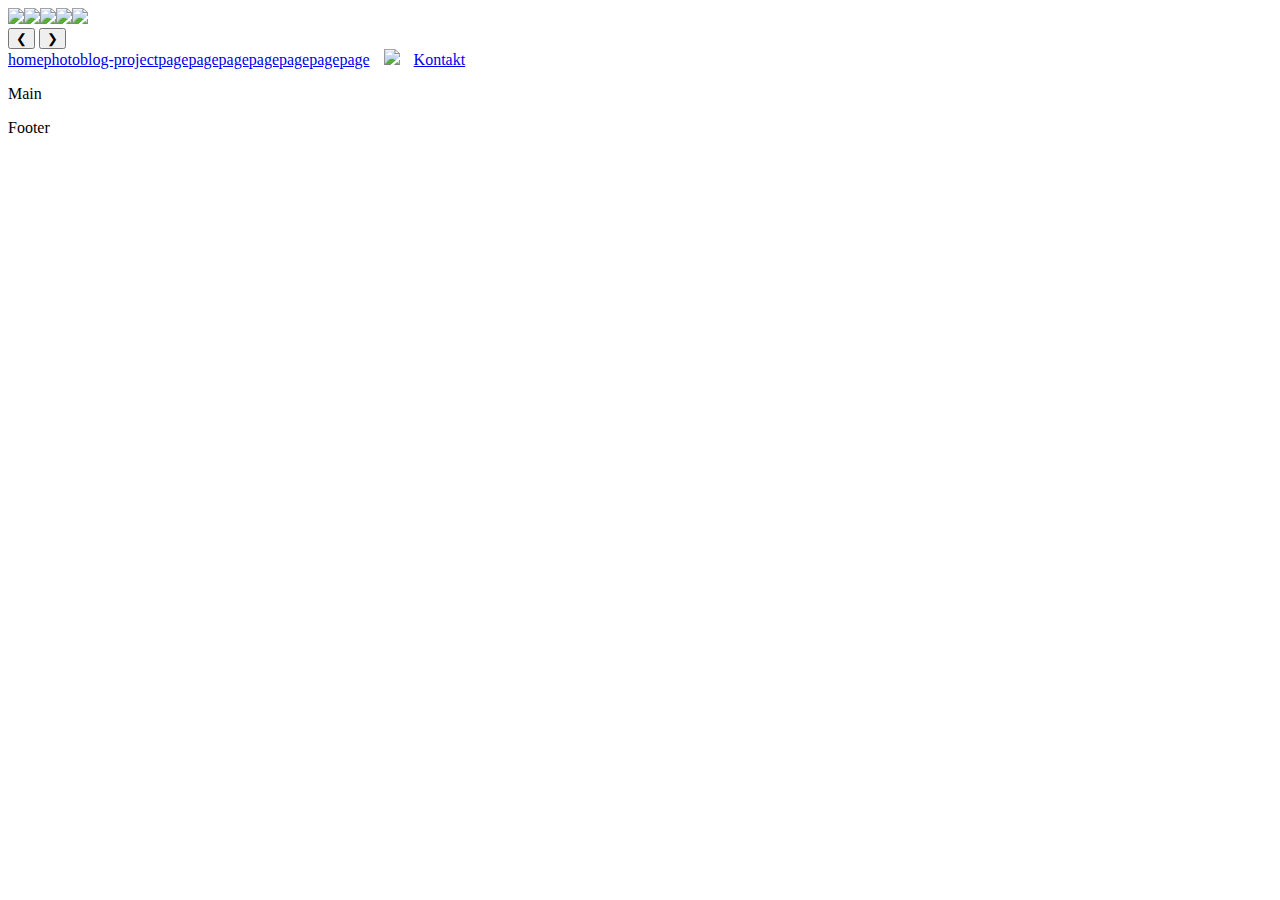
==== index.html @ 1a85e4d2 "Create index.html" ====
<!DOCTYPE html>
<html lang="de">
    <head>
        <meta charset="UTF-8">
        <meta name="author" content="Nils Rauschmayr">
        <meta name="viewport" content="width=device-width, initial-scale=1.0">
        <link rel="icon" type="image/png" href="https://onedrive.live.com/embed?resid=539773BF0C92E584%2110889&authkey=%21AEWnuAstL162prE&width=992&height=899">
        <title>nyloron</title>
    </head>
    <body>
        <link rel="stylesheet" href="home/body.css">
        <header>
            <link rel="stylesheet" href="general_header/header.css">
            <script src="general_header/header.js"></script>
            <div class="container">
                <div class="wrapper">
                    <img src="https://onedrive.live.com/embed?resid=539773BF0C92E584%2110899&authkey=%21APPD9f8hwCpMHnU&width=6012&height=4008" style="width: 100%; object-position: 0 -250px;"><!--
                    --><img src="https://onedrive.live.com/embed?resid=539773BF0C92E584%2110900&authkey=%21ABse4gVamHGh9pY&width=6012&height=4008" style="width: 100%; object-position: 0 -100px;"><!--
                    --><img src="https://onedrive.live.com/embed?resid=539773BF0C92E584%2110918&authkey=%21ACEKMi_dnZmLuPY&width=6012&height=3383" style="width: 100%; object-position: 0 -500px;"><!--
                    --><img src="https://onedrive.live.com/embed?resid=539773BF0C92E584%2110908&authkey=%21ALO9htqd1wRb2Ho&width=6000&height=4000" style="width: 100%; object-position: 0 -330px"><!--
                    --><img src="https://onedrive.live.com/embed?resid=539773BF0C92E584%2110916&authkey=%21AEPU7DdvfkncScc&width=6000&height=4000" style="width: 100%; object-position: 0 -300px;">
                </div>
                <button id="prevButton" class="navigation-button" onclick="showPreviousSlide()">&#10094</button>
                <button id="nextButton" class="navigation-button" onclick="showNextSlide()">&#10095</button>
            </div>

            <nav id="topnav">
                <a href="index.html" class="active">home</a><!--
                --><a href="photoblog-project.html#topnav">photoblog-project</a><!--
                --><a href="#">page</a><!--
                --><a href="#">page</a><!--
                --><a href="#">page</a><!--
                --><a href="#">page</a><!--
                --><a href="#">page</a><!--
                --><a href="#">page</a><!--
                --><a href="#">page</a><!--
                --><a href="https://www.instagram.com/nyloron/" target="_blank" style="padding: 14px;"><img src="https://onedrive.live.com/embed?resid=539773BF0C92E584%2110911&authkey=%21AO5JU4uNNtjQXeY&width=512&height=512"></a><!--
                --><a href="mailto:rauschmayrnils+web@gmail.com">Kontakt</a>
            </nav>
        </header>
        <main>
            <link rel="stylesheet" href="home/main.css">
            <p>Main</p>
            <p id="test"></p>
        </main>
        <footer>
            <link rel="stylesheet" href="general_header/footer.css">
            <p>Footer</p>
        </footer>
    </body>
</html>
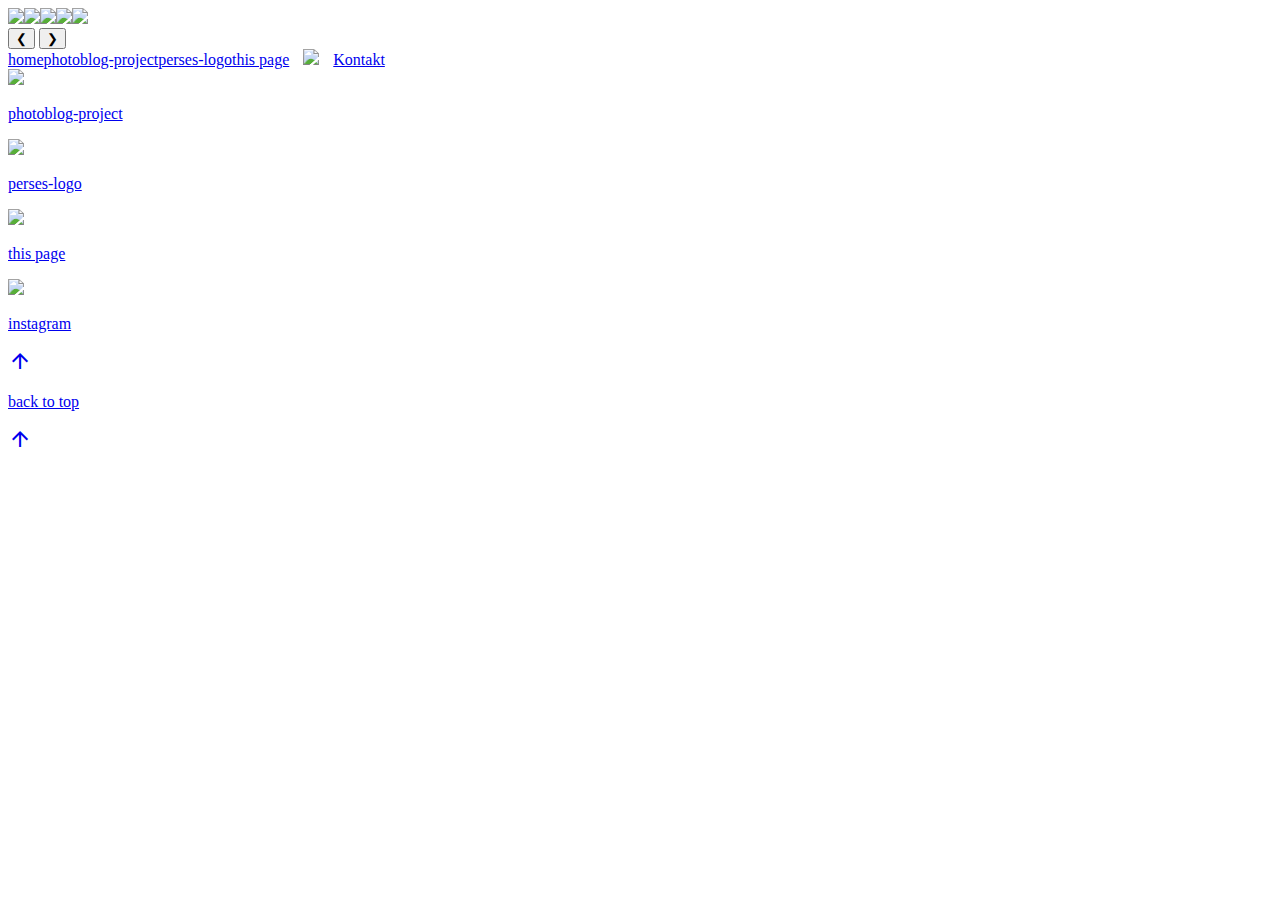
==== commit 68f51e2d: "Add files via upload" ====
--- a/index.html
+++ b/index.html
@@ -1,51 +1,88 @@
-<!DOCTYPE html>
-<html lang="de">
-    <head>
-        <meta charset="UTF-8">
-        <meta name="author" content="Nils Rauschmayr">
-        <meta name="viewport" content="width=device-width, initial-scale=1.0">
-        <link rel="icon" type="image/png" href="https://onedrive.live.com/embed?resid=539773BF0C92E584%2110889&authkey=%21AEWnuAstL162prE&width=992&height=899">
-        <title>nyloron</title>
-    </head>
-    <body>
-        <link rel="stylesheet" href="home/body.css">
-        <header>
-            <link rel="stylesheet" href="general_header/header.css">
-            <script src="general_header/header.js"></script>
-            <div class="container">
-                <div class="wrapper">
-                    <img src="https://onedrive.live.com/embed?resid=539773BF0C92E584%2110899&authkey=%21APPD9f8hwCpMHnU&width=6012&height=4008" style="width: 100%; object-position: 0 -250px;"><!--
-                    --><img src="https://onedrive.live.com/embed?resid=539773BF0C92E584%2110900&authkey=%21ABse4gVamHGh9pY&width=6012&height=4008" style="width: 100%; object-position: 0 -100px;"><!--
-                    --><img src="https://onedrive.live.com/embed?resid=539773BF0C92E584%2110918&authkey=%21ACEKMi_dnZmLuPY&width=6012&height=3383" style="width: 100%; object-position: 0 -500px;"><!--
-                    --><img src="https://onedrive.live.com/embed?resid=539773BF0C92E584%2110908&authkey=%21ALO9htqd1wRb2Ho&width=6000&height=4000" style="width: 100%; object-position: 0 -330px"><!--
-                    --><img src="https://onedrive.live.com/embed?resid=539773BF0C92E584%2110916&authkey=%21AEPU7DdvfkncScc&width=6000&height=4000" style="width: 100%; object-position: 0 -300px;">
-                </div>
-                <button id="prevButton" class="navigation-button" onclick="showPreviousSlide()">&#10094</button>
-                <button id="nextButton" class="navigation-button" onclick="showNextSlide()">&#10095</button>
-            </div>
-
-            <nav id="topnav">
-                <a href="index.html" class="active">home</a><!--
-                --><a href="photoblog-project.html#topnav">photoblog-project</a><!--
-                --><a href="#">page</a><!--
-                --><a href="#">page</a><!--
-                --><a href="#">page</a><!--
-                --><a href="#">page</a><!--
-                --><a href="#">page</a><!--
-                --><a href="#">page</a><!--
-                --><a href="#">page</a><!--
-                --><a href="https://www.instagram.com/nyloron/" target="_blank" style="padding: 14px;"><img src="https://onedrive.live.com/embed?resid=539773BF0C92E584%2110911&authkey=%21AO5JU4uNNtjQXeY&width=512&height=512"></a><!--
-                --><a href="mailto:rauschmayrnils+web@gmail.com">Kontakt</a>
-            </nav>
-        </header>
-        <main>
-            <link rel="stylesheet" href="home/main.css">
-            <p>Main</p>
-            <p id="test"></p>
-        </main>
-        <footer>
-            <link rel="stylesheet" href="general_header/footer.css">
-            <p>Footer</p>
-        </footer>
-    </body>
-</html>
+<!DOCTYPE html>
+<html lang="de">
+    <head>
+        <meta charset="UTF-8">
+        <meta name="author" content="Nils Rauschmayr">
+        <meta name="viewport" content="width=device-width, initial-scale=1.0">
+        <link rel="icon" type="image/png" href="multiuse_media/Eichhornschen_transparent.png">
+        <title>nyloron</title>
+    </head>
+    <body>
+        <link rel="stylesheet" href="home/body.css">
+        <header>
+            <link rel="stylesheet" href="general_files/header.css">
+            <script src="general_files/header.js"></script>
+            <div class="container">
+                <div class="wrapper" id="wrapper">
+                    <img class="slideimg" src="https://onedrive.live.com/embed?resid=539773BF0C92E584%2110899&authkey=%21APPD9f8hwCpMHnU&width=6012&height=4008" style="width: 100%; object-position: 0 -250px;"><!--
+                    --><img class="slideimg" src="https://onedrive.live.com/embed?resid=539773BF0C92E584%2110900&authkey=%21ABse4gVamHGh9pY&width=6012&height=4008" style="width: 100%; object-position: 0 -100px;"><!--
+                    --><img class="slideimg" src="https://onedrive.live.com/embed?resid=539773BF0C92E584%2110918&authkey=%21ACEKMi_dnZmLuPY&width=6012&height=3383" style="width: 100%; object-position: 0 -500px;"><!--
+                    --><img class="slideimg" src="https://onedrive.live.com/embed?resid=539773BF0C92E584%2110908&authkey=%21ALO9htqd1wRb2Ho&width=6000&height=4000" style="width: 100%; object-position: 0 -330px"><!--
+                    --><img class="slideimg" src="https://onedrive.live.com/embed?resid=539773BF0C92E584%2110916&authkey=%21AEPU7DdvfkncScc&width=6000&height=4000" style="width: 100%; object-position: 0 -300px;">
+                </div>
+                <button id="prevButton" class="navigation-button" onclick="showPreviousSlide()">&#10094</button>
+                <button id="nextButton" class="navigation-button" onclick="showNextSlide()">&#10095</button>
+            </div>
+            <nav id="topnav">
+                <a href="index.html" class="active">home</a><!--
+                --><a href="photoblog-project.html#topnav">photoblog-project</a><!--
+                --><a href="perses-logo.html#topnav">perses-logo</a><!--
+                --><a href="#">this page</a><!--
+                --><a href="https://www.instagram.com/nyloron/" target="_blank" style="padding: 14px;"><img src="https://onedrive.live.com/embed?resid=539773BF0C92E584%2110911&authkey=%21AO5JU4uNNtjQXeY&width=512&height=512"></a><!--
+                --><a href="mailto:rauschmayrnils+web@gmail.com">Kontakt</a>
+            </nav>
+        </header>
+        <main>
+            <link rel="stylesheet" href="home/main.css">
+            <div class="content">
+                <div class="projects">
+                    <a href="photoblog-project.html#topnav" id="photoblog-project">
+                        <div id="p1">
+                            <img id="p1-1" src="https://onedrive.live.com/embed?resid=539773BF0C92E584%2110944&authkey=%21AN6HMQdQOYU3HUI&width=1920&height=1697">
+                        </div>
+                        <p id="p2">photoblog-project</p>
+                    </a>
+                    <a href="perses-logo.html#topnav" id="perses-logo">
+                        <div id="pl1">
+                            <img id="pl1-1" src="https://onedrive.live.com/embed?resid=539773BF0C92E584%2111003&authkey=%21AHmCpxrgBc01dR4&width=764&height=1080">
+                        </div>
+                        <p id="pl2">perses-logo</p>
+                    </a>
+                    <a href="#" id="this_page">
+                        <div id="t1">
+                            <img id="t1-1" src="https://onedrive.live.com/embed?resid=539773BF0C92E584%2111010&authkey=%21AAVDj1no3rqe3ZY&width=1920&height=1080">
+                        </div>
+                        <p id="t2">this page</p>
+                    </a>
+                </div>
+                <div class="other">
+                    <a href="https://www.instagram.com/nyloron/" target="_blank" id="instagram">
+                        <img src="https://onedrive.live.com/embed?resid=539773BF0C92E584%2110911&authkey=%21AO5JU4uNNtjQXeY&width=512&height=512" id="i1">
+                        <p id="i2">instagram</p>
+                    </a>
+                </div>
+            </div>
+        </main>
+        <footer>
+            <link rel="stylesheet" href="general_files/footer.css">
+            <script src="general_files/footer.js"></script>
+            <div id="topButton">
+                <a href="#">
+                    <link rel="stylesheet" href="https://fonts.googleapis.com/css2?family=Material+Symbols+Outlined:opsz,wght,FILL,GRAD@24,400,0,0"/>
+                    <span class="material-symbols-outlined">
+                        arrow_upward
+                    </span>
+                    <p>back to top</p>
+                </a>
+            </div>
+            <div id="mobileButton">
+                <a href="#">
+                    <link rel="stylesheet" href="https://fonts.googleapis.com/css2?family=Material+Symbols+Outlined:opsz,wght,FILL,GRAD@24,400,0,0"/>
+                    <span class="material-symbols-outlined">
+                        arrow_upward
+                    </span>
+                </a>
+            </div>
+        </footer>
+    </body>
+</html>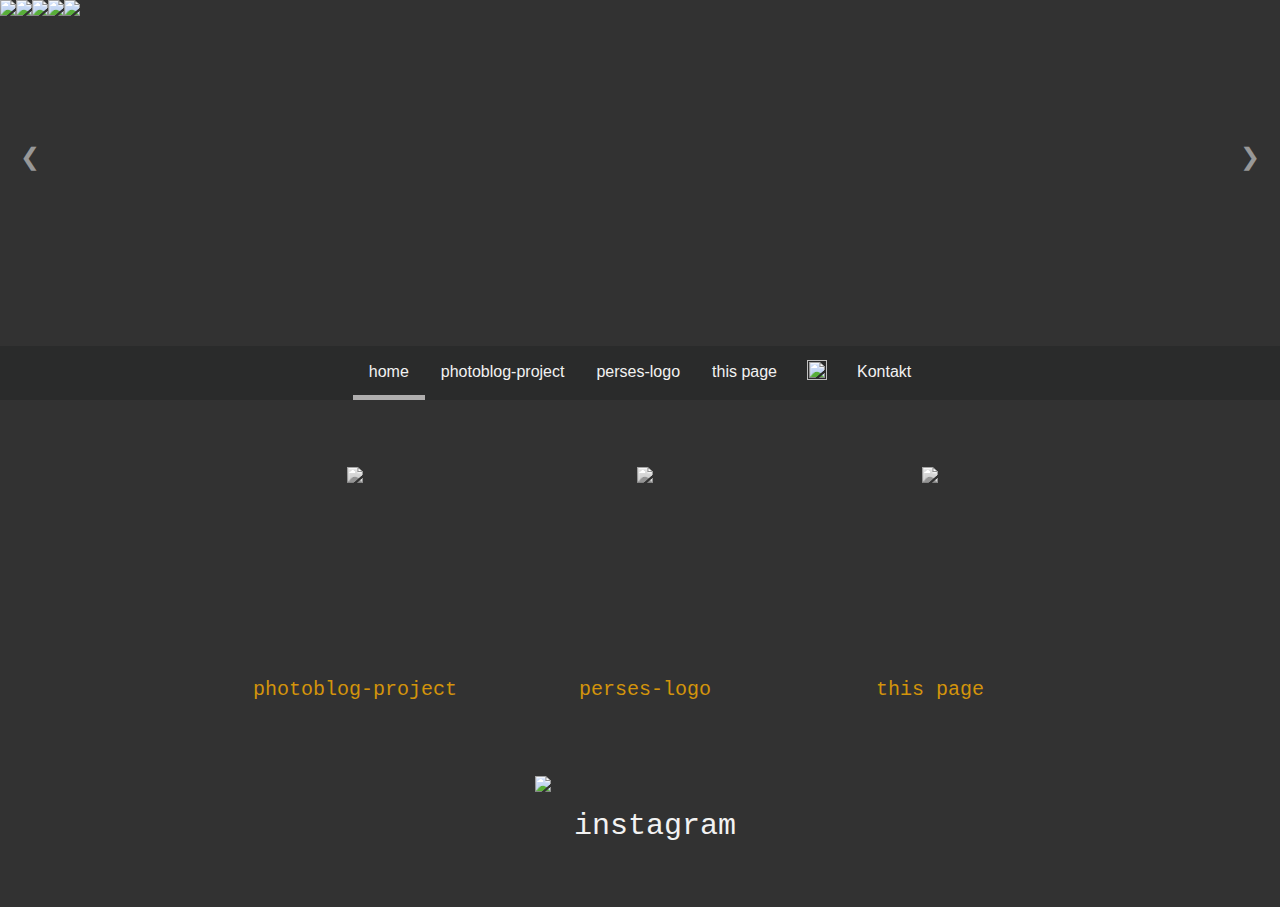
==== commit 4e1ad85d: "Update index.html" ====
--- a/index.html
+++ b/index.html
@@ -14,7 +14,7 @@
             <script src="general_files/header.js"></script>
             <div class="container">
                 <div class="wrapper" id="wrapper">
-                    <img class="slideimg" src="https://onedrive.live.com/embed?resid=539773BF0C92E584%2110899&authkey=%21APPD9f8hwCpMHnU&width=6012&height=4008" style="width: 100%; object-position: 0 -250px;"><!--
+                    <img class="slideimg" src="multiuse_media/slideshow_header/IMG_0491.jpg" style="width: 100%; object-position: 0 -250px;"><!--
                     --><img class="slideimg" src="https://onedrive.live.com/embed?resid=539773BF0C92E584%2110900&authkey=%21ABse4gVamHGh9pY&width=6012&height=4008" style="width: 100%; object-position: 0 -100px;"><!--
                     --><img class="slideimg" src="https://onedrive.live.com/embed?resid=539773BF0C92E584%2110918&authkey=%21ACEKMi_dnZmLuPY&width=6012&height=3383" style="width: 100%; object-position: 0 -500px;"><!--
                     --><img class="slideimg" src="https://onedrive.live.com/embed?resid=539773BF0C92E584%2110908&authkey=%21ALO9htqd1wRb2Ho&width=6000&height=4000" style="width: 100%; object-position: 0 -330px"><!--
@@ -85,4 +85,4 @@
             </div>
         </footer>
     </body>
-</html>+</html>
--- a/home/body.css
+++ b/home/body.css
@@ -0,0 +1,11 @@
+*{
+    margin: 0;
+    padding: 0;
+    box-sizing: border-box;
+}
+
+body{
+    width: 100%;
+    float: left;
+    background: rgba(50, 50, 50);
+}--- a/general_files/header.css
+++ b/general_files/header.css
@@ -0,0 +1,121 @@
+header{
+	float: left;
+	width: 100%;
+	height: fit-content;
+	position: relative;
+	margin-left: auto;
+	margin-right: auto;
+	display: block;
+	white-space: nowrap;
+}
+
+/* Slideshow */
+.container{
+	overflow: hidden;
+	position: relative;
+	height: fit-content;
+	width: 100%;
+}
+
+.wrapper{
+	transition: transform 1s ease-in-out;
+	height: 400px;
+	position: relative;
+}
+
+.wrapper > img {
+	position: relative;
+	object-fit: cover;
+	pointer-events: none;
+}
+
+/* Navigation buttons */
+.navigation-button {
+    position: absolute;
+    top: 40%;
+    transform: translateY(-60%);
+    font-size: 150%;
+    background: none;
+    border: none;
+    color: rgba(255, 255, 255, 0.5);
+    cursor: pointer;
+	transition: 200ms;
+}
+
+.navigation-button:hover{
+	color: rgb(255, 255, 255);
+}
+
+#prevButton {
+    left: 20px;
+}
+
+#nextButton {
+    right: 20px;
+}
+
+/* Nav Bar */
+nav{
+	overflow: auto;
+	background: rgb(37, 39, 39, 0.6);
+	position: absolute;
+	width: 100%;
+	bottom: 0;
+	height: fit-content;
+	text-align: center;
+	z-index: 1000;
+
+	/* Scrollbar Management in Navbar */
+	-ms-overflow-style: none;
+	scrollbar-width: none;
+}
+
+nav::-webkit-scrollbar{
+	display: none;
+}
+	/*--------------------------------*/
+
+nav > a.active{
+	border-bottom: 5px solid #afaeae;
+	color: #f2f2f2;
+}
+
+nav > a{
+	display: inline-block;
+	color: #f2f2f2;
+	padding: 14px 16px;
+	text-decoration: none;
+	font-family: Verdana, Geneva, Tahoma, sans-serif;
+	font-size: 16px;
+}
+
+nav > a > img{
+	display: inline-block;
+	color: #f2f2f2;
+	width: 20px;
+	height: 20px;
+	vertical-align: text-bottom;
+}
+
+nav > a:hover{
+	border-bottom: 5px solid #afaeae;
+}
+
+@media only screen and (max-width: 992px){
+	header{
+		height: 53px;
+	}
+
+	nav{
+		overflow: auto;
+		background: rgb(37, 39, 39, 0.9);
+		position: fixed;
+		top: 0;
+		height: fit-content;
+		text-align: left;
+	}
+
+	.container{
+		display: none;
+	}
+}--- a/home/main.css
+++ b/home/main.css
@@ -0,0 +1,299 @@
+main{
+    float: left;
+    width: 100%;
+}
+
+.content{
+    margin: auto;
+    margin-top: 60px;
+    width: 75%;
+    height: fit-content;
+    overflow: hidden;
+}
+
+.projects{
+    padding: 5px;
+    width: fit-content;
+    margin: auto;
+    overflow: hidden;
+}
+.projects > *{
+    float: left;
+    margin: 2px;
+}
+
+.other{
+    padding: 5px;
+    width: fit-content;
+    margin: auto;
+    margin-top: 50px;
+    overflow: hidden;
+}
+
+/*  List of Projects  */
+
+/*  photoblog-project  */
+#photoblog-project{
+    width: max-content;
+    box-sizing: border-box;
+    text-decoration: none;
+    position: relative;
+    text-align: center;
+    margin-left: 10px;
+    margin-right: 10px;
+}
+#photoblog-project > *{
+    display: block;
+}
+#p1{
+    aspect-ratio: 4/3;
+    width: 270px;
+    height: auto;
+    overflow: hidden;
+    border-radius: 20px;
+
+    transition: 300ms;
+}
+#p1-1{
+    width: 100%;
+    height: auto;
+    filter: grayscale(100%);
+
+    transition: 300ms;
+}
+#p2 {
+    font-family: monospace;
+    color: rgb(211, 148, 11);
+    font-size: 20px;
+    padding: 8px;
+    margin: auto;
+    white-space: nowrap;
+    transition: 300ms;
+}
+#photoblog-project:hover{
+    #p1{
+        border-radius: 15px;
+    }
+    #p1-1{
+        filter: none;
+    }
+    #p2{
+        color: #f2f2f2;
+    }
+}
+
+/*  perses-logo  */
+#perses-logo{
+    width: max-content;
+    box-sizing: border-box;
+    text-decoration: none;
+    position: relative;
+    text-align: center;
+    margin-left: 10px;
+    margin-right: 10px;
+}
+#perses-logo > *{
+    display: block;
+}
+#pl1{
+    aspect-ratio: 4/3;
+    width: 270px;
+    height: auto;
+    overflow: hidden;
+    border-radius: 20px;
+
+    transition: 300ms;
+}
+#pl1-1{
+    width: 100%;
+    height: auto;
+    filter: grayscale(100%);
+
+    transition: 300ms;
+}
+#pl2 {
+    font-family: monospace;
+    color: rgb(211, 148, 11);
+    font-size: 20px;
+    padding: 8px;
+    margin: auto;
+    white-space: nowrap;
+    transition: 300ms;
+}
+#perses-logo:hover{
+    #pl1{
+        border-radius: 15px;
+    }
+    #pl1-1{
+        filter: none;
+    }
+    #pl2{
+        color: #f2f2f2;
+    }
+}
+
+/*  this page  */
+#this_page{
+    width: max-content;
+    box-sizing: border-box;
+    text-decoration: none;
+    position: relative;
+    text-align: center;
+    margin-left: 5px;
+    margin-right: 5px;
+}
+#this_page > *{
+    display: block;
+}
+#t1{
+    aspect-ratio: 4/3;
+    width: 270px;
+    height: auto;
+    overflow: hidden;
+    border-radius: 20px;
+
+    transition: 300ms;
+}
+#t1-1{
+    width: 150%;
+    height: auto;
+    filter: grayscale(100%);
+
+    object-fit: cover;
+    object-position: -70px 0;
+
+    transition: 300ms;
+}
+#t2 {
+    font-family: monospace;
+    color: rgb(211, 148, 11);
+    font-size: 20px;
+    padding: 8px;
+    margin: auto;
+    white-space: nowrap;
+    transition: 300ms;
+}
+#this_page:hover{
+    #t1{
+        border-radius: 15px;
+    }
+    #t1-1{
+        filter: none;
+    }
+    #t2{
+        color: #f2f2f2;
+    }
+}
+
+/*  Other  */
+
+/*  Instagram  */
+#instagram{
+    width: max-content;
+    height: 110px;
+    display: flex;
+    box-sizing: border-box;
+    margin: auto;
+    text-decoration: none;
+}
+#instagram > *{
+    flex: 1;
+    display: block;
+
+}
+#i1{
+    height: 100px;
+    width: auto;
+    transition: 300ms;
+    margin: 5px;
+    margin-left: 7px;
+    margin-right: 7px;
+}
+#i2{
+    font-family: monospace;
+    color: #f2f2f2;
+    font-size: 30px;
+    margin: auto;
+    padding: 14px 16px;
+}
+#instagram:hover{
+    #i1{
+        height: 110px;
+        margin: 0;
+        margin-left: 2px;
+        margin-left: 2px;
+    }
+}
+
+@media only screen and (max-width:992px){
+    .content{
+        width: 95%;
+        margin: auto;
+        margin-top: 40px;
+    }
+
+    .projects{
+        width: fit-content;
+    }
+    
+    /*  photoblog-project  */
+    #photoblog-project{
+        width: 100%;
+        margin: auto;
+        margin-top: 10px;
+        margin-bottom: 10px;
+    }
+    #p1{
+        width: 100%;
+    }
+    #p1-1{
+        filter: grayscale(40%);
+    }
+
+    /*  perses-logo  */
+    #perses-logo{
+        width: 100%;
+        margin: auto;
+        margin-top: 10px;
+        margin-bottom: 10px;
+    }
+    #pl1{
+        width: 100%;
+    }
+    #pl1-1{
+        filter: grayscale(40%);
+    }
+
+    /*  this_page  */
+    #this_page{
+        width: 100%;
+        margin: auto;
+        margin-top: 10px;
+        margin-bottom: 10px;
+    }
+    #t1{
+        width: 100%;
+    }
+    #t1-1{
+        filter: grayscale(40%);
+    }
+    
+    /*  Instagram  */
+    #instagram{
+        height: 100px;
+    }
+    #i1{
+        height: 90px;
+    }
+    #i2{
+        font-size: 20px;
+    }
+    #instagram:hover{
+        #i1{
+            height: 100px;
+            margin: 0;
+            margin-right: 2px;
+            margin-left: 2px;
+        }
+    }
+}--- a/general_files/footer.css
+++ b/general_files/footer.css
@@ -0,0 +1,60 @@
+footer{
+	width: 100%;
+    position: static;
+    height: fit-content;
+    float: left;
+    margin-bottom: 20px;
+}
+html{
+    scroll-behavior: smooth;
+}
+
+#topButton{
+    width: fit-content;
+    margin: auto;
+    padding: 14px 16px;
+    display: none;
+    margin-top: 25px;
+}
+#topButton > a{
+    display: flex;
+    flex: 1;
+
+    text-decoration: none;
+    font-size: 20px;
+    color: #f2f2f2;
+    transition: 300ms;
+}
+#topButton > a:hover{
+    color: #808080;
+}
+#topButton > a > span{
+    margin-top: 4px;
+}
+#topButton > a > p{
+    padding: 5px;
+    font-family: monospace;
+}
+
+#mobileButton{
+    display: none;
+    position: fixed;
+    bottom: 15px;
+    right: 15px;
+    border: none;
+    outline: none;
+    padding: 10.75px 13px;
+    font-size: 18px;
+    border-radius: 10px;
+    z-index: 99;
+    background: rgba(7, 59, 68, 0.8);
+}
+#mobileButton > *{
+    color: #f2f2f2;
+}
+
+@media only screen and (max-width: 992px){
+    #topButton{
+        display: none;
+    }
+}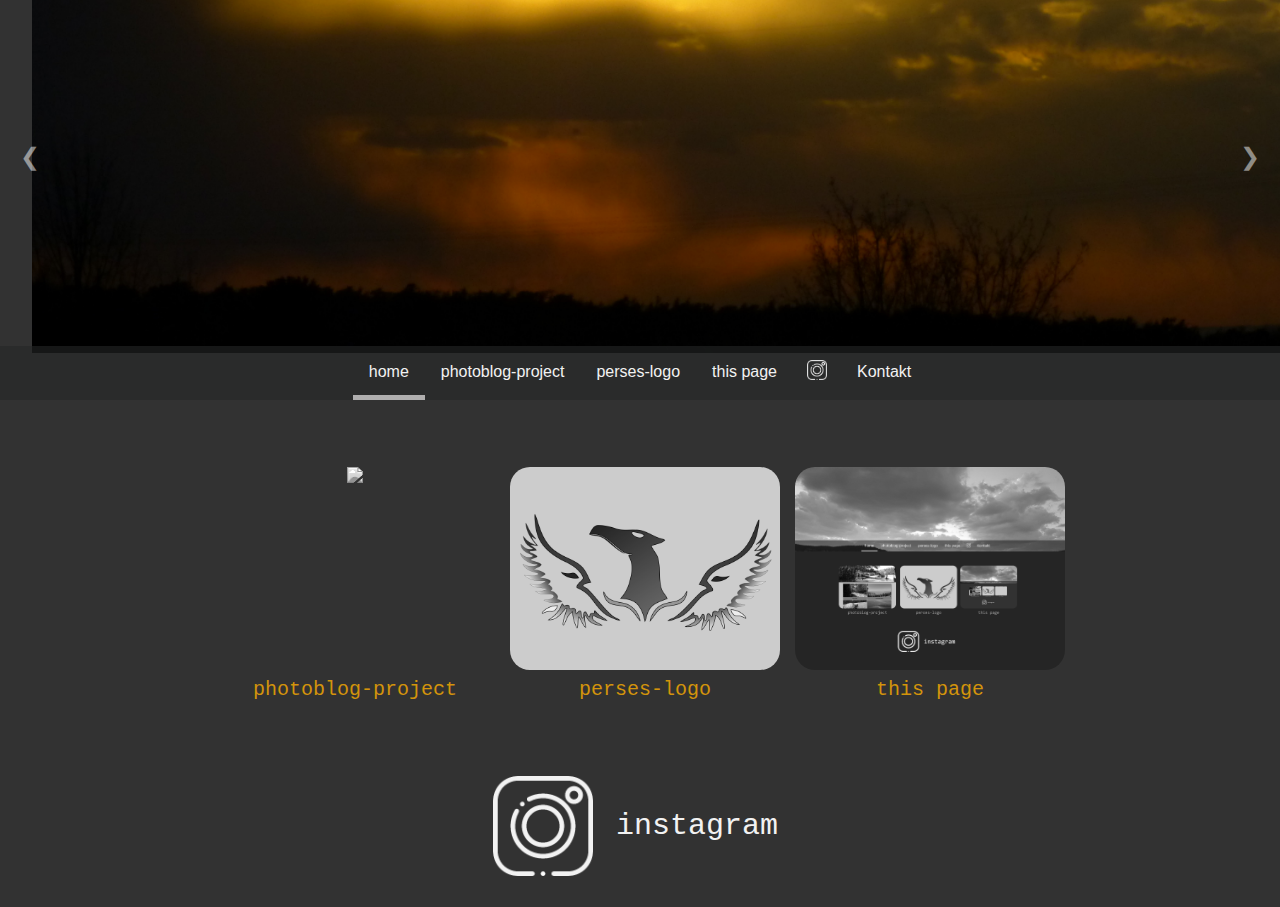
==== commit 4b6a6239: "Update index.html" ====
--- a/index.html
+++ b/index.html
@@ -15,10 +15,10 @@
             <div class="container">
                 <div class="wrapper" id="wrapper">
                     <img class="slideimg" src="multiuse_media/slideshow_header/IMG_0491.jpg" style="width: 100%; object-position: 0 -250px;"><!--
-                    --><img class="slideimg" src="https://onedrive.live.com/embed?resid=539773BF0C92E584%2110900&authkey=%21ABse4gVamHGh9pY&width=6012&height=4008" style="width: 100%; object-position: 0 -100px;"><!--
-                    --><img class="slideimg" src="https://onedrive.live.com/embed?resid=539773BF0C92E584%2110918&authkey=%21ACEKMi_dnZmLuPY&width=6012&height=3383" style="width: 100%; object-position: 0 -500px;"><!--
-                    --><img class="slideimg" src="https://onedrive.live.com/embed?resid=539773BF0C92E584%2110908&authkey=%21ALO9htqd1wRb2Ho&width=6000&height=4000" style="width: 100%; object-position: 0 -330px"><!--
-                    --><img class="slideimg" src="https://onedrive.live.com/embed?resid=539773BF0C92E584%2110916&authkey=%21AEPU7DdvfkncScc&width=6000&height=4000" style="width: 100%; object-position: 0 -300px;">
+                    --><img class="slideimg" src="multiuse_media/slideshow_header/20220731_205612.jpg" style="width: 100%; object-position: 0 -100px;"><!--
+                    --><img class="slideimg" src="multiuse_media/slideshow_header/P1170557.JPG" style="width: 100%; object-position: 0 -500px;"><!--
+                    --><img class="slideimg" src="multiuse_media/slideshow_header/IMG_5624.JPG" style="width: 100%; object-position: 0 -330px"><!--
+                    --><img class="slideimg" src="multiuse_media/slideshow_header/IMG_5885.JPG" style="width: 100%; object-position: 0 -300px;">
                 </div>
                 <button id="prevButton" class="navigation-button" onclick="showPreviousSlide()">&#10094</button>
                 <button id="nextButton" class="navigation-button" onclick="showNextSlide()">&#10095</button>
@@ -28,7 +28,7 @@
                 --><a href="photoblog-project.html#topnav">photoblog-project</a><!--
                 --><a href="perses-logo.html#topnav">perses-logo</a><!--
                 --><a href="#">this page</a><!--
-                --><a href="https://www.instagram.com/nyloron/" target="_blank" style="padding: 14px;"><img src="https://onedrive.live.com/embed?resid=539773BF0C92E584%2110911&authkey=%21AO5JU4uNNtjQXeY&width=512&height=512"></a><!--
+                --><a href="https://www.instagram.com/nyloron/" target="_blank" style="padding: 14px;"><img src="multiuse_media/icons/insta_logo.png"></a><!--
                 --><a href="mailto:rauschmayrnils+web@gmail.com">Kontakt</a>
             </nav>
         </header>
@@ -38,26 +38,26 @@
                 <div class="projects">
                     <a href="photoblog-project.html#topnav" id="photoblog-project">
                         <div id="p1">
-                            <img id="p1-1" src="https://onedrive.live.com/embed?resid=539773BF0C92E584%2110944&authkey=%21AN6HMQdQOYU3HUI&width=1920&height=1697">
+                            <img id="p1-1" src="photoblog-project/media/Blog.png">
                         </div>
                         <p id="p2">photoblog-project</p>
                     </a>
                     <a href="perses-logo.html#topnav" id="perses-logo">
                         <div id="pl1">
-                            <img id="pl1-1" src="https://onedrive.live.com/embed?resid=539773BF0C92E584%2111003&authkey=%21AHmCpxrgBc01dR4&width=764&height=1080">
+                            <img id="pl1-1" src="perses-logo/media/Perses_Logo_1.png">
                         </div>
                         <p id="pl2">perses-logo</p>
                     </a>
                     <a href="#" id="this_page">
                         <div id="t1">
-                            <img id="t1-1" src="https://onedrive.live.com/embed?resid=539773BF0C92E584%2111010&authkey=%21AAVDj1no3rqe3ZY&width=1920&height=1080">
+                            <img id="t1-1" src="this_page/media/this_page_preview.png">
                         </div>
                         <p id="t2">this page</p>
                     </a>
                 </div>
                 <div class="other">
                     <a href="https://www.instagram.com/nyloron/" target="_blank" id="instagram">
-                        <img src="https://onedrive.live.com/embed?resid=539773BF0C92E584%2110911&authkey=%21AO5JU4uNNtjQXeY&width=512&height=512" id="i1">
+                        <img src="multiuse_media/icons/insta_logo.png" id="i1">
                         <p id="i2">instagram</p>
                     </a>
                 </div>
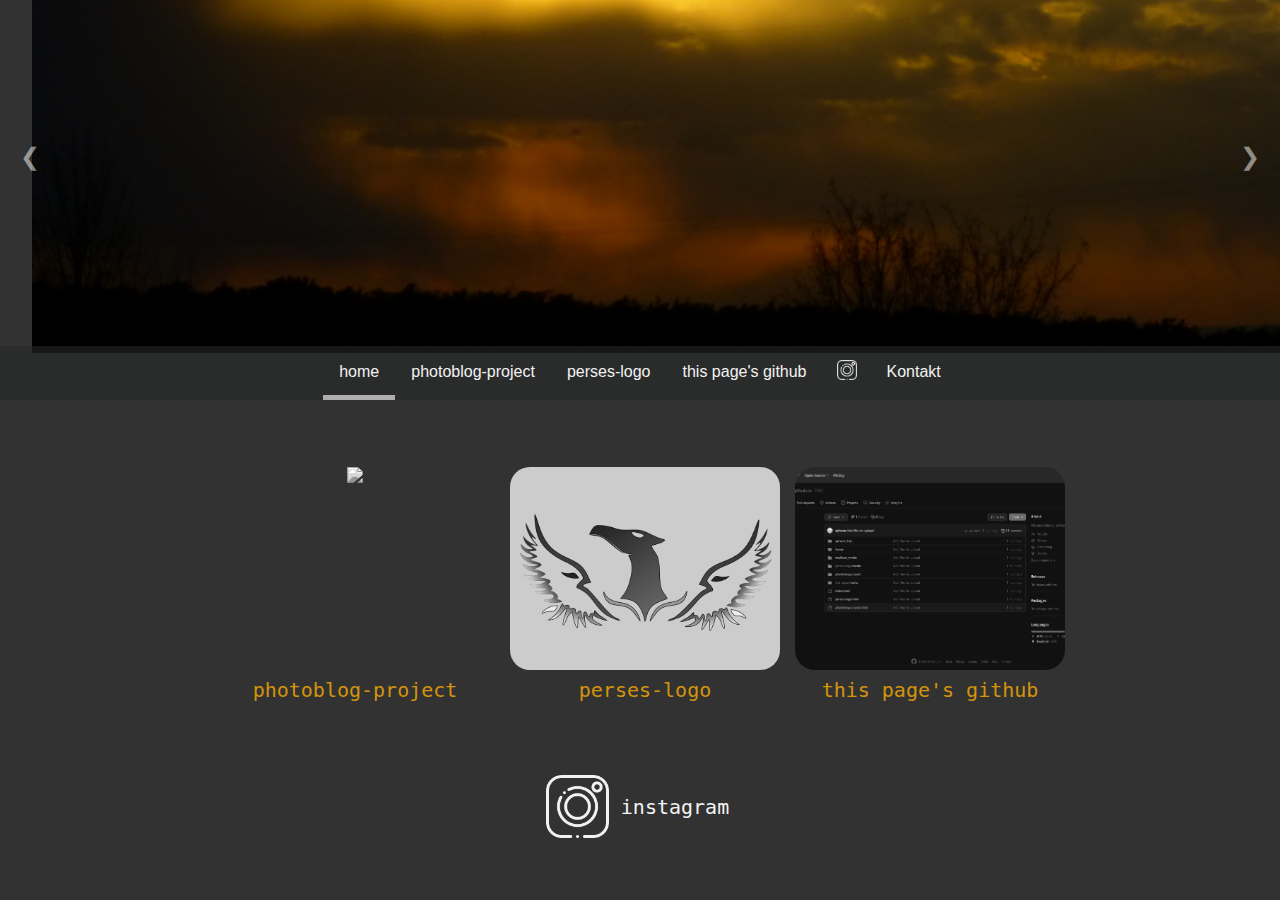
==== commit 48e6d34f: "Add files via upload" ====
--- a/index.html
+++ b/index.html
@@ -24,10 +24,10 @@
                 <button id="nextButton" class="navigation-button" onclick="showNextSlide()">&#10095</button>
             </div>
             <nav id="topnav">
-                <a href="index.html" class="active">home</a><!--
+                <a onclick="window.location.reload()" style="cursor: pointer;" class="active">home</a><!--
                 --><a href="photoblog-project.html#topnav">photoblog-project</a><!--
                 --><a href="perses-logo.html#topnav">perses-logo</a><!--
-                --><a href="#">this page</a><!--
+                --><a href="https://github.com/nyloron/nyloron.github.io" target="_blank">this page's github</a><!--
                 --><a href="https://www.instagram.com/nyloron/" target="_blank" style="padding: 14px;"><img src="multiuse_media/icons/insta_logo.png"></a><!--
                 --><a href="mailto:rauschmayrnils+web@gmail.com">Kontakt</a>
             </nav>
@@ -48,16 +48,19 @@
                         </div>
                         <p id="pl2">perses-logo</p>
                     </a>
-                    <a href="#" id="this_page">
+                    <!-- Page Code Link -->
+                    <a href="https://github.com/nyloron/nyloron.github.io" target="_blank" id="this_page">
                         <div id="t1">
-                            <img id="t1-1" src="this_page/media/this_page_preview.png">
+                            <img id="t1-1" src="this_page/media/nyloron.github.io.png">
                         </div>
-                        <p id="t2">this page</p>
+                        <p id="t2">this page's github</p>
                     </a>
                 </div>
                 <div class="other">
                     <a href="https://www.instagram.com/nyloron/" target="_blank" id="instagram">
-                        <img src="multiuse_media/icons/insta_logo.png" id="i1">
+                        <div id="i1">
+                            <img src="multiuse_media/icons/insta_logo.png" id="i1-1">
+                        </div>
                         <p id="i2">instagram</p>
                     </a>
                 </div>
@@ -85,4 +88,4 @@
             </div>
         </footer>
     </body>
-</html>
+</html>--- a/home/main.css
+++ b/home/main.css
@@ -155,12 +155,12 @@
     transition: 300ms;
 }
 #t1-1{
-    width: 150%;
+    width: 160%;
     height: auto;
     filter: grayscale(100%);
 
     object-fit: cover;
-    object-position: -70px 0;
+    object-position: -50px 0;
 
     transition: 300ms;
 }
@@ -190,11 +190,13 @@
 /*  Instagram  */
 #instagram{
     width: max-content;
-    height: 110px;
+    box-sizing: border-box;
+    text-decoration: none;
+    position: relative;
     display: flex;
-    box-sizing: border-box;
-    margin: auto;
-    text-decoration: none;
+    text-align: center;
+    margin-left: 5px;
+    margin-right: 5px;
 }
 #instagram > *{
     flex: 1;
@@ -202,26 +204,39 @@
 
 }
 #i1{
-    height: 100px;
-    width: auto;
-    transition: 300ms;
-    margin: 5px;
-    margin-left: 7px;
-    margin-right: 7px;
+    display: flex;
+    align-items: center;
+    justify-content: center;
+    width: 70px;
+    height: 70px;
+    overflow: hidden;
+
+    transition: 300ms;
+}
+#i1-1{
+    display: block;
+    width: 90%;
+    height: 90%;
+    margin: auto;
+
+    transition: 300ms;
 }
 #i2{
     font-family: monospace;
     color: #f2f2f2;
-    font-size: 30px;
-    margin: auto;
-    padding: 14px 16px;
+    font-size: 20px;
+    padding: 8px;
+    margin: auto;
+    white-space: nowrap;
+    transition: 300ms;
 }
 #instagram:hover{
-    #i1{
-        height: 110px;
-        margin: 0;
-        margin-left: 2px;
-        margin-left: 2px;
+    #i1-1{
+        width: 100%;
+        height: 100%;
+    }
+    #i2{
+        color: #ffffff;
     }
 }
 
@@ -279,21 +294,11 @@
     }
     
     /*  Instagram  */
-    #instagram{
-        height: 100px;
-    }
     #i1{
-        height: 90px;
+        width: 70px;
+        height: 70px;
     }
     #i2{
-        font-size: 20px;
-    }
-    #instagram:hover{
-        #i1{
-            height: 100px;
-            margin: 0;
-            margin-right: 2px;
-            margin-left: 2px;
-        }
+        display: none;
     }
 }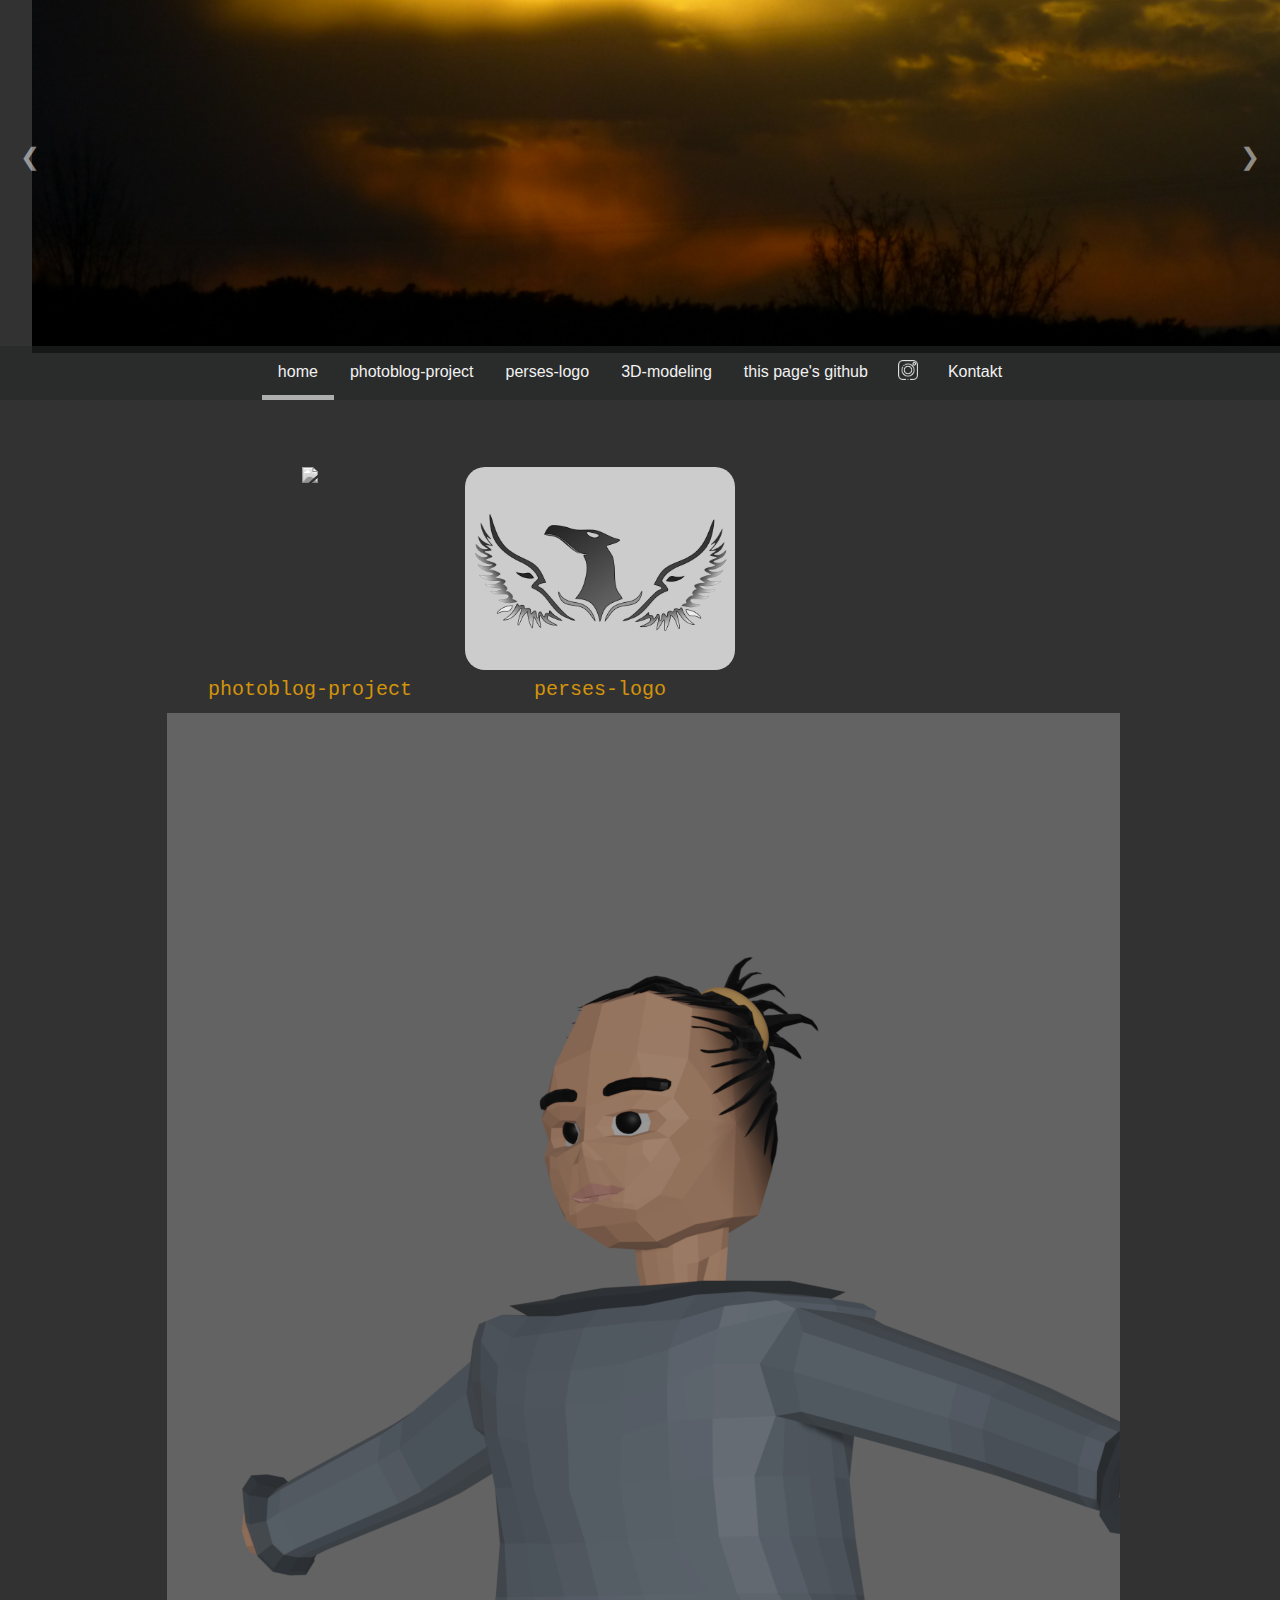
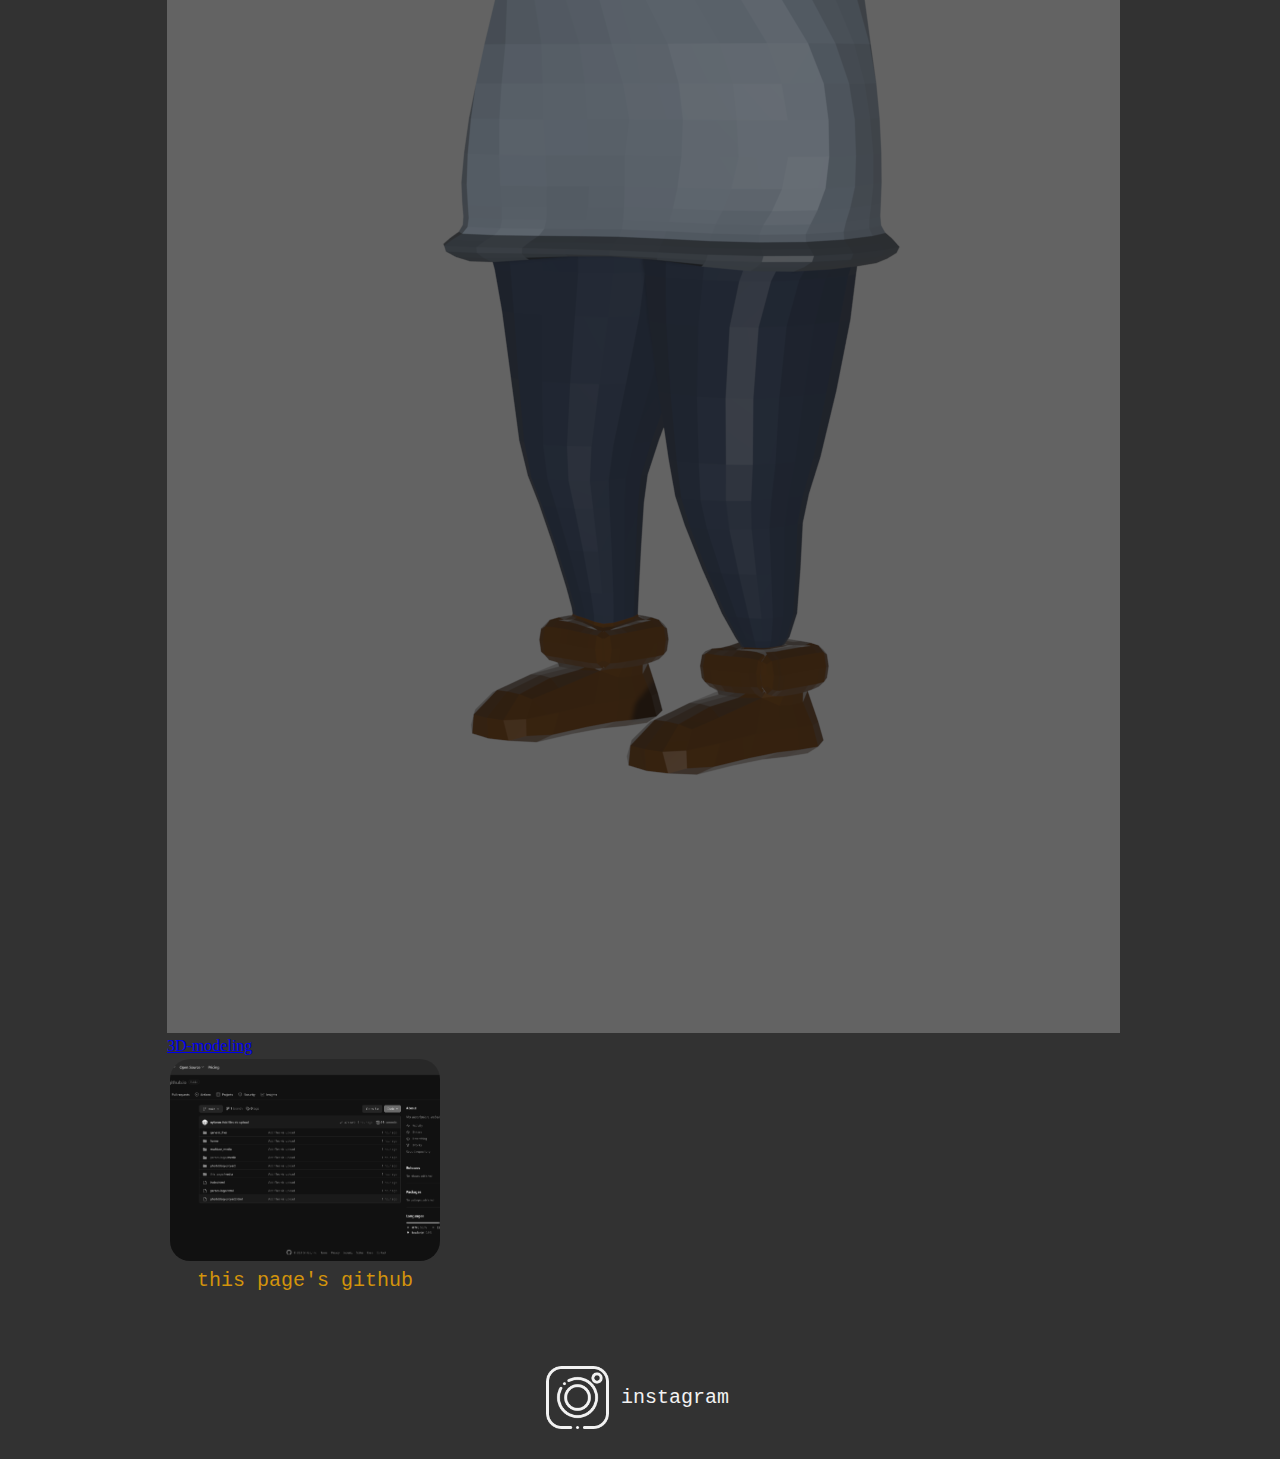
==== commit d835eaf2: "Update index.html" ====
--- a/index.html
+++ b/index.html
@@ -27,6 +27,7 @@
                 <a onclick="window.location.reload()" style="cursor: pointer;" class="active">home</a><!--
                 --><a href="photoblog-project.html#topnav">photoblog-project</a><!--
                 --><a href="perses-logo.html#topnav">perses-logo</a><!--
+                --><a href="3D-modeling.html#topnav">3D-modeling</a><!--
                 --><a href="https://github.com/nyloron/nyloron.github.io" target="_blank">this page's github</a><!--
                 --><a href="https://www.instagram.com/nyloron/" target="_blank" style="padding: 14px;"><img src="multiuse_media/icons/insta_logo.png"></a><!--
                 --><a href="mailto:rauschmayrnils+web@gmail.com">Kontakt</a>
@@ -47,6 +48,12 @@
                             <img id="pl1-1" src="perses-logo/media/Perses_Logo_1.png">
                         </div>
                         <p id="pl2">perses-logo</p>
+                    </a>
+                    <a href="3D-modeling.html#topnav" id="modeling">
+                        <div id="md1">
+                            <img id="md1-1" src="3D-modeling/media/Noa_T-Pose.png">
+                        </div>
+                        <p id="md2">3D-modeling</p>
                     </a>
                     <!-- Page Code Link -->
                     <a href="https://github.com/nyloron/nyloron.github.io" target="_blank" id="this_page">
@@ -88,4 +95,4 @@
             </div>
         </footer>
     </body>
-</html>+</html>
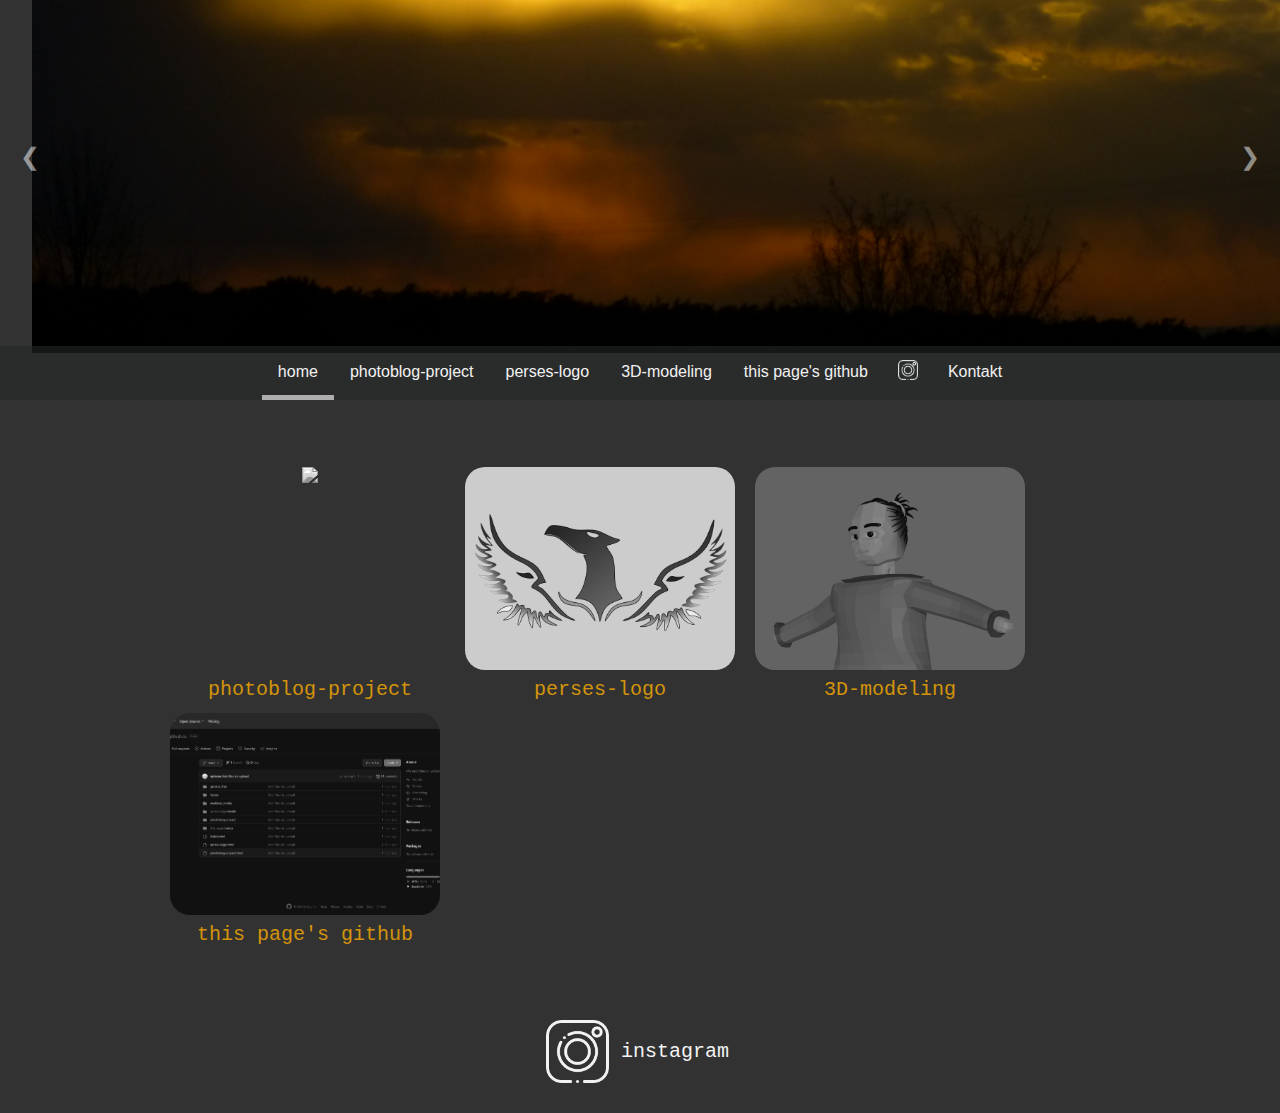
==== commit ad6b9de4: "Add files via upload" ====
--- a/index.html
+++ b/index.html
@@ -95,4 +95,4 @@
             </div>
         </footer>
     </body>
-</html>
+</html>--- a/home/main.css
+++ b/home/main.css
@@ -128,6 +128,57 @@
         filter: none;
     }
     #pl2{
+        color: #f2f2f2;
+    }
+}
+
+/*  3D-modeling  */
+#modeling{
+    width: max-content;
+    box-sizing: border-box;
+    text-decoration: none;
+    position: relative;
+    text-align: center;
+    margin-left: 10px;
+    margin-right: 10px;
+}
+#modeling > *{
+    display: block;
+}
+#md1{
+    aspect-ratio: 4/3;
+    width: 270px;
+    height: auto;
+    overflow: hidden;
+    border-radius: 20px;
+
+    transition: 300ms;
+}
+#md1-1{
+    width: 100%;
+    height: auto;
+    filter: grayscale(100%);
+    object-position: 0 -35px;
+
+    transition: 300ms;
+}
+#md2{
+    font-family: monospace;
+    color: rgb(211, 148, 11);
+    font-size: 20px;
+    padding: 8px;
+    margin: auto;
+    white-space: nowrap;
+    transition: 300ms;
+}
+#modeling:hover{
+    #md1{
+        border-radius: 15px;
+    }
+    #md1-1{
+        filter: none;
+    }
+    #md2{
         color: #f2f2f2;
     }
 }
